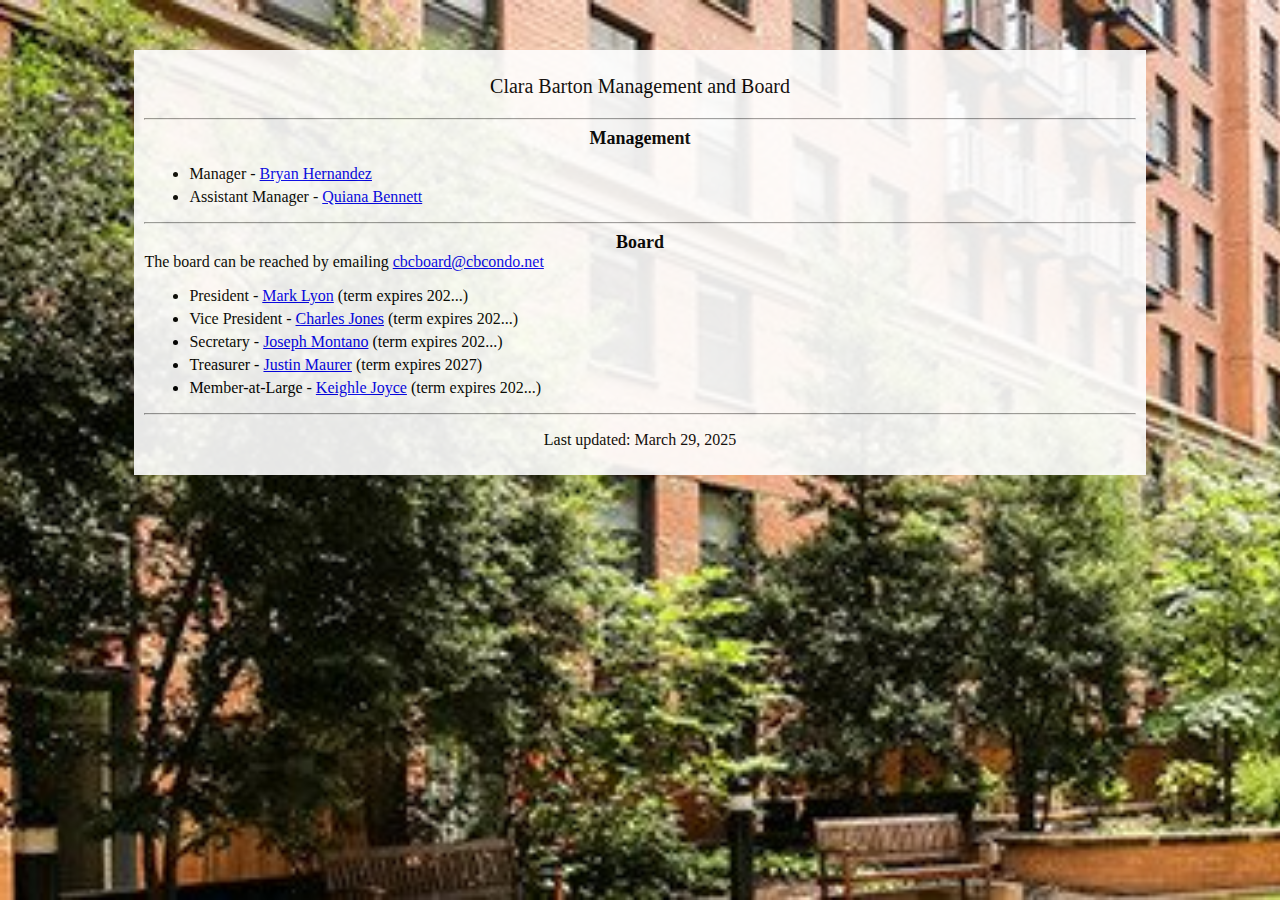
==== ansible/roles/www.cblresidents.com/pages/cbboard.html @ 86466c1b "cb board info" ====
<html>
	<head>

<!-- Global site tag (gtag.js) - Google Analytics -->
<script async src="https://www.googletagmanager.com/gtag/js?id=UA-121533288-1"></script>
<script>
  window.dataLayer = window.dataLayer || [];
  function gtag(){dataLayer.push(arguments);}
  gtag('js', new Date());

  gtag('config', 'UA-121533288-1');
<meta name="google-site-verification" content="2zjfArGrbWL20__Ey_hn09LQNlPSUxGAKtSMoxa84dE" />
</script>

		<title>Clara Barton Management and Board</title>
		<link rel="stylesheet" href="site.css">
	</head>

	<body>

		<div class="bigbox" style="opacity: 0.90;">
			<p style="font-size: 125%; text-align: center;">
			Clara Barton Management and Board
			</p>

			<hr>

			<div class="header">
			Management
			</div>

                        <p>
                        	<ul>
                       			<li>Manager - <a href="manager@cbcondo.net">Bryan Hernandez</a></li>
					<li>Assistant Manager - <a href="mailto:assistantmanager@cbcondo.net">Quiana Bennett</a>
				</ul>
			 
			<hr>
                       
			<div class="header">
			Board
			</div>

			The board can be reached by emailing <a href="cbcboard@cbcondo.net">cbcboard@cbcondo.net</a>
			<br>

                        <ul>
                        	<li>President - <a href="mailto:lyon@cbcondo.net">Mark Lyon</a> (term expires 202...)</li>
                        	<li>Vice President - <a href="mailto:jones@cbcondo.net">Charles Jones</a> (term expires 202...)</li>
                        	<li>Secretary - <a href="mailto:montano@cbcondo.net">Joseph Montano</a> (term expires 202...)</li>
                        	<li>Treasurer - <a href="mailto:maurer@cbcondo.net">Justin Maurer</a> (term expires 2027)</li>
                        	<li>Member-at-Large - <a href="joyce@cbcondo.net">Keighle Joyce</a> (term expires 202...)</li>
			</ul>


                        <hr>

			<p style="text-align: center;">
			Last updated: March 29, 2025
			</p>
		</div>

	</body>

</html>
---- ansible/roles/www.cblresidents.com/pages/site.css ----
body {
	background-image: url("background.jpg");
	background-size: cover;
}

.bigbox {
	background-color: #ffffff;
	margin: 50px 10% 10% 10%;
	padding-bottom: 10px;
	padding-left: 10px;
	padding-right: 10px;
	padding-top: 5px;
}

li {
	margin: 5px;
}

.header {
	font-size: large;
	font-weight: bold;
	text-align: center;
}
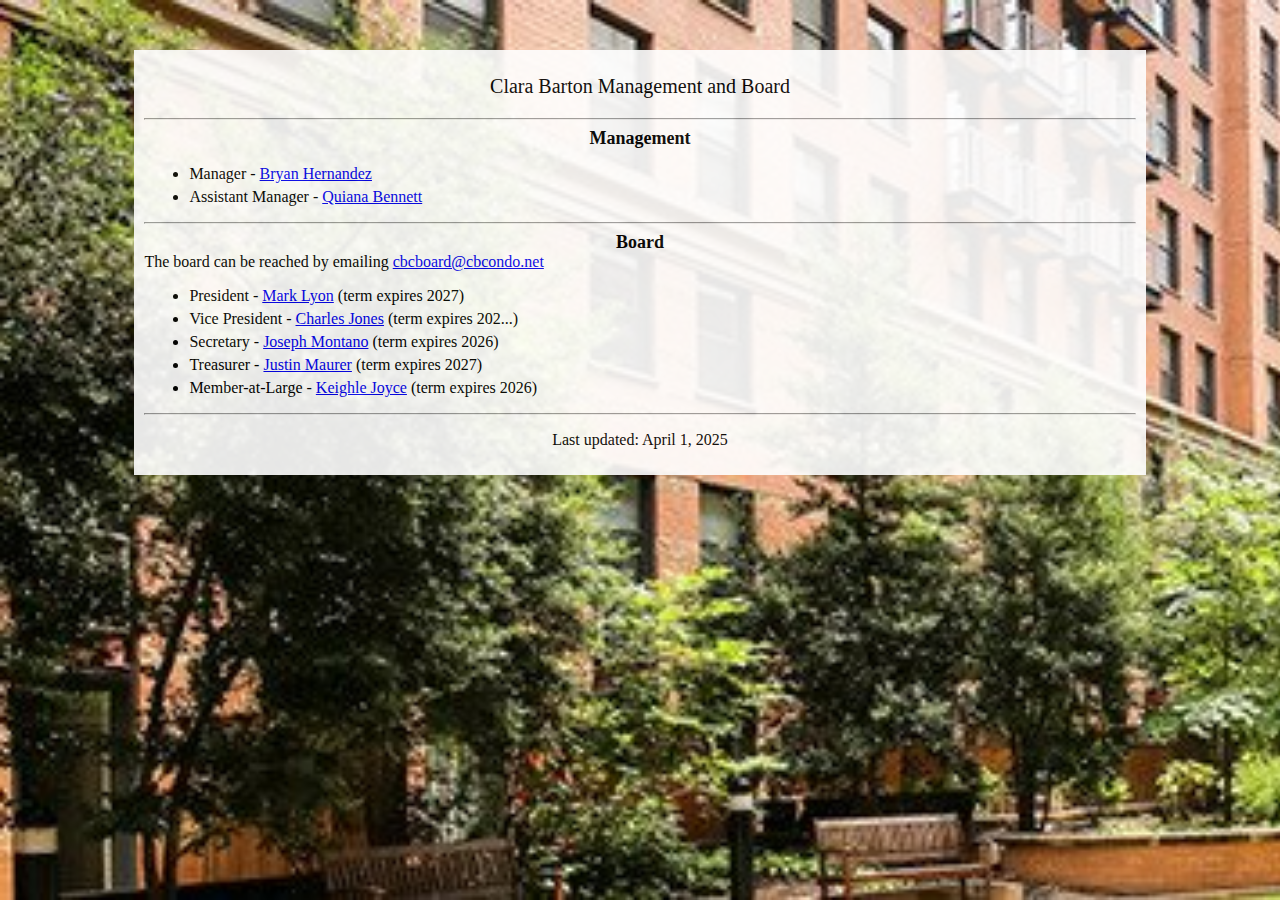
==== commit a974db96: "add some term expirations" ====
--- a/ansible/roles/www.cblresidents.com/pages/cbboard.html
+++ b/ansible/roles/www.cblresidents.com/pages/cbboard.html
@@ -45,18 +45,18 @@
 			<br>
 
                         <ul>
-                        	<li>President - <a href="mailto:lyon@cbcondo.net">Mark Lyon</a> (term expires 202...)</li>
+                        	<li>President - <a href="mailto:lyon@cbcondo.net">Mark Lyon</a> (term expires 2027)</li>
                         	<li>Vice President - <a href="mailto:jones@cbcondo.net">Charles Jones</a> (term expires 202...)</li>
-                        	<li>Secretary - <a href="mailto:montano@cbcondo.net">Joseph Montano</a> (term expires 202...)</li>
+                        	<li>Secretary - <a href="mailto:montano@cbcondo.net">Joseph Montano</a> (term expires 2026)</li>
                         	<li>Treasurer - <a href="mailto:maurer@cbcondo.net">Justin Maurer</a> (term expires 2027)</li>
-                        	<li>Member-at-Large - <a href="joyce@cbcondo.net">Keighle Joyce</a> (term expires 202...)</li>
+                        	<li>Member-at-Large - <a href="joyce@cbcondo.net">Keighle Joyce</a> (term expires 2026)</li>
 			</ul>
 
 
                         <hr>
 
 			<p style="text-align: center;">
-			Last updated: March 29, 2025
+			Last updated: April 1, 2025
 			</p>
 		</div>
 
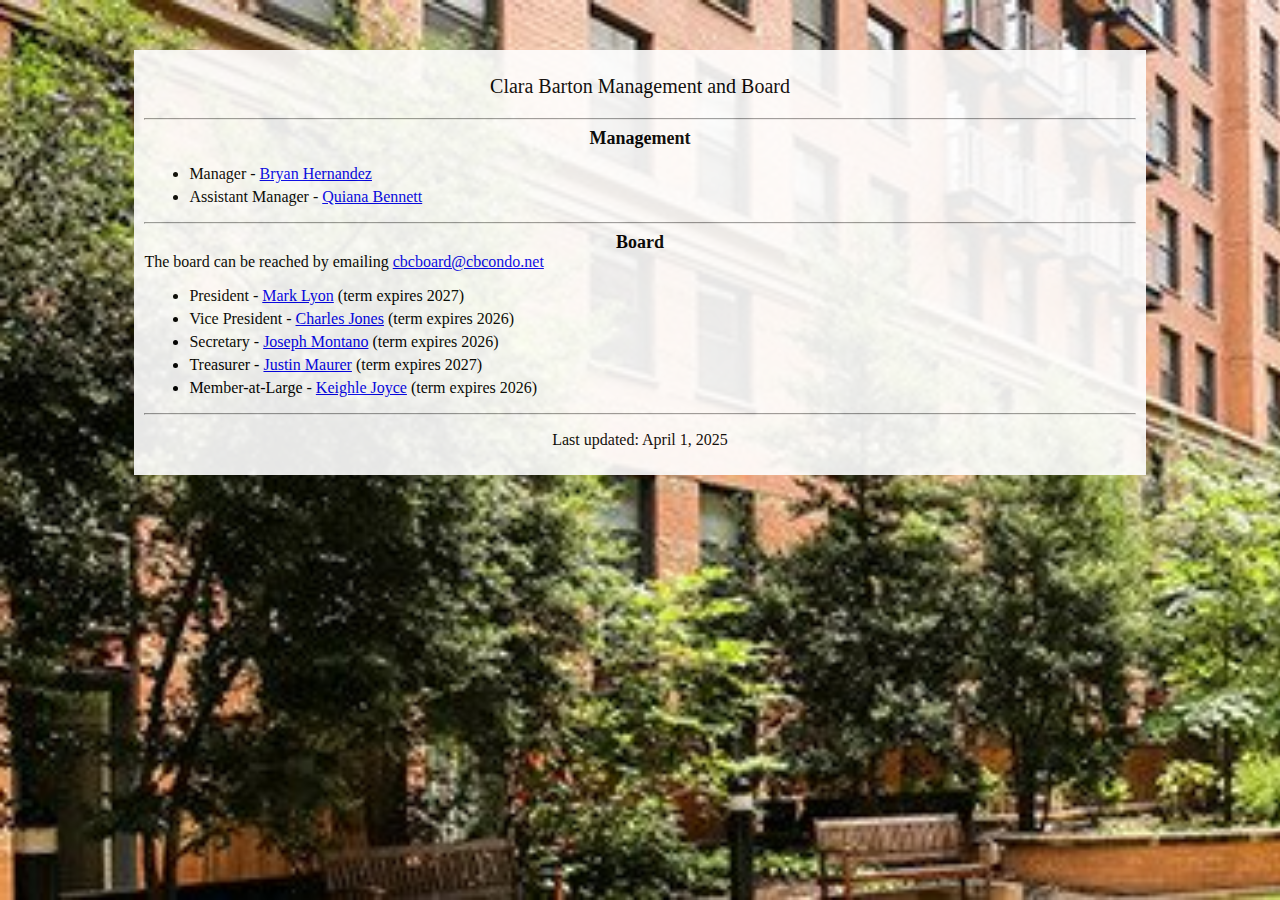
==== commit a085234d: "add jones term expiration" ====
--- a/ansible/roles/www.cblresidents.com/pages/cbboard.html
+++ b/ansible/roles/www.cblresidents.com/pages/cbboard.html
@@ -46,7 +46,7 @@
 
                         <ul>
                         	<li>President - <a href="mailto:lyon@cbcondo.net">Mark Lyon</a> (term expires 2027)</li>
-                        	<li>Vice President - <a href="mailto:jones@cbcondo.net">Charles Jones</a> (term expires 202...)</li>
+                        	<li>Vice President - <a href="mailto:jones@cbcondo.net">Charles Jones</a> (term expires 2026)</li>
                         	<li>Secretary - <a href="mailto:montano@cbcondo.net">Joseph Montano</a> (term expires 2026)</li>
                         	<li>Treasurer - <a href="mailto:maurer@cbcondo.net">Justin Maurer</a> (term expires 2027)</li>
                         	<li>Member-at-Large - <a href="joyce@cbcondo.net">Keighle Joyce</a> (term expires 2026)</li>
